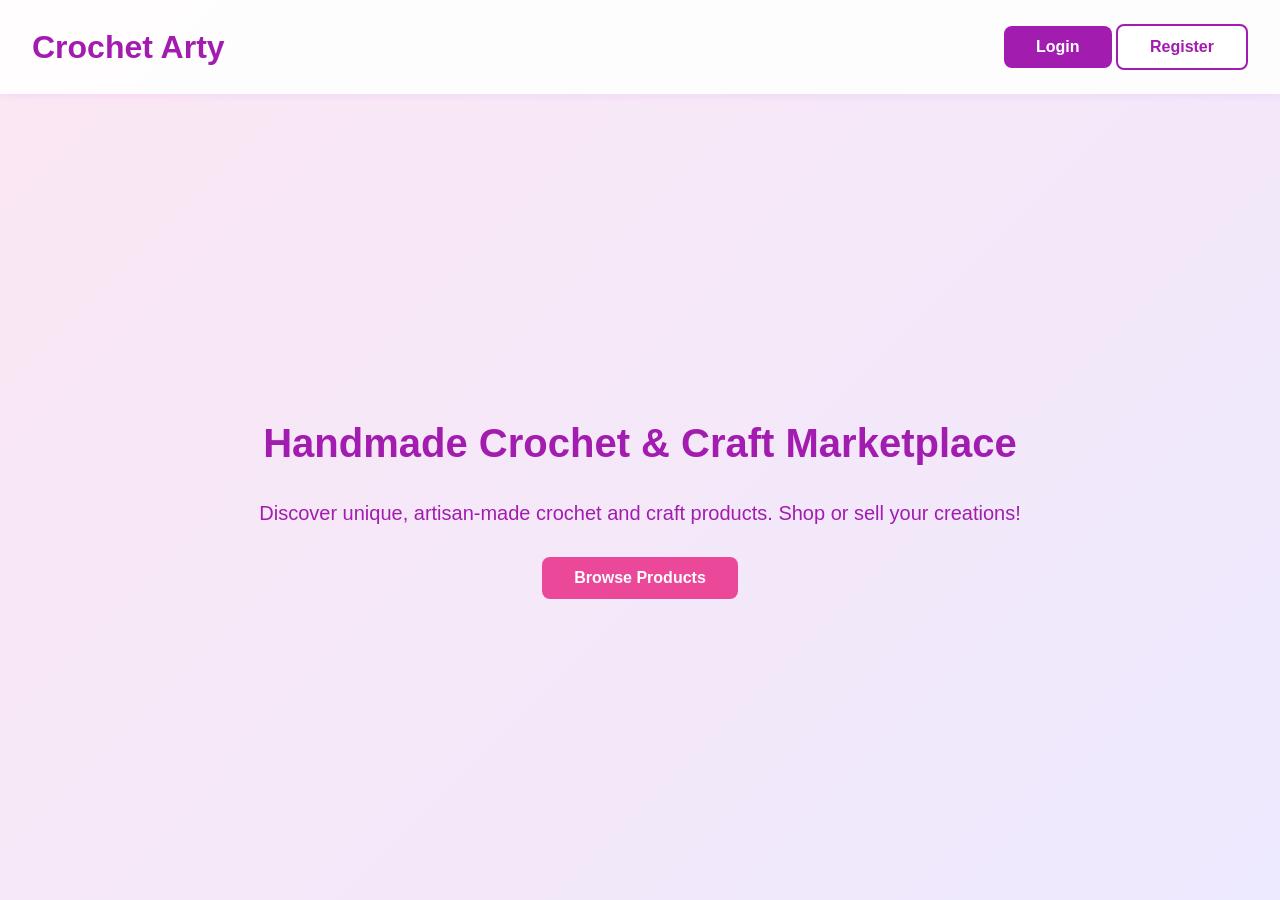
==== frontend/index.html @ 5a39df56 "first" ====
<!DOCTYPE html>
<html lang="en">
<head>
  <meta charset="UTF-8">
  <meta name="viewport" content="width=device-width, initial-scale=1.0">
  <title>Crochet Arty - Handmade Crafts</title>
  <link rel="stylesheet" href="css/style.css">
</head>
<body class="bg-gradient min-h-screen flex flex-col">
  <nav class="navbar">
    <span class="logo">Crochet Arty</span>
    <div>
      <a href="login.html" class="btn btn-primary">Login</a>
      <a href="register.html" class="btn btn-outline">Register</a>
    </div>
  </nav>
  <main class="main-center">
    <h1 class="hero-title">Handmade Crochet & Craft Marketplace</h1>
    <p class="hero-desc">Discover unique, artisan-made crochet and craft products. Shop or sell your creations!</p>
    <div>
      <a href="home.html" class="btn btn-hero">Browse Products</a>
    </div>
  </main>

  <script>
    // (Removed localStorage and profileNav logic)
  </script>
</body>
</html>
---- frontend/css/style.css ----
/* Crochet Arty - Modern Responsive CSS */
:root {
  --primary: #a21caf;
  --secondary: #ec4899;
  --bg-gradient: linear-gradient(135deg, #fce7f3 0%, #ede9fe 100%);
  --text-dark: #3b0764;
  --text-light: #a21caf;
  --card-bg: #fff;
  --border: #e5e7eb;
  --shadow: 0 2px 8px rgba(160, 32, 240, 0.08);
}
body.bg-gradient {
  min-height: 100vh;
  background: var(--bg-gradient);
  margin: 0;
  font-family: 'Segoe UI', Arial, sans-serif;
  color: var(--text-dark);
  display: flex;
  flex-direction: column;
}
.navbar {
  display: flex;
  justify-content: space-between;
  align-items: center;
  padding: 1.5rem 2rem;
  background: rgba(255,255,255,0.9);
  box-shadow: var(--shadow);
}
.logo {
  font-size: 2rem;
  font-weight: bold;
  color: var(--primary);
}
.nav-links a {
  margin-left: 1.5rem;
  color: var(--primary);
  text-decoration: none;
  font-weight: 500;
  transition: color 0.2s;
}
.nav-links a.logout {
  color: var(--secondary);
}
.nav-links a:hover {
  color: var(--secondary);
}
.main-center {
  flex: 1;
  display: flex;
  flex-direction: column;
  align-items: center;
  justify-content: center;
  text-align: center;
  padding: 2rem 1rem;
}
.hero-title {
  font-size: 2.5rem;
  font-weight: 800;
  color: var(--primary);
  margin-bottom: 1rem;
}
.hero-desc {
  font-size: 1.25rem;
  color: var(--text-light);
  margin-bottom: 2rem;
}
.btn {
  display: inline-block;
  padding: 0.75rem 2rem;
  border-radius: 0.5rem;
  font-size: 1rem;
  font-weight: 600;
  border: none;
  cursor: pointer;
  text-decoration: none;
  transition: background 0.2s, color 0.2s;
}
.btn-primary {
  background: var(--primary);
  color: #fff;
}
.btn-primary:hover {
  background: var(--secondary);
}
.btn-outline {
  background: #fff;
  color: var(--primary);
  border: 2px solid var(--primary);
}
.btn-outline:hover {
  background: var(--primary);
  color: #fff;
}
.btn-hero {
  background: var(--secondary);
  color: #fff;
}
.btn-hero:hover {
  background: var(--primary);
}
.footer {
  text-align: center;
  padding: 1rem;
  color: var(--text-light);
  background: transparent;
  font-size: 1rem;
}
.form-container {
  background: #fff;
  padding: 2rem 2.5rem;
  border-radius: 1rem;
  box-shadow: var(--shadow);
  max-width: 400px;
  width: 100%;
  margin: 3rem auto;
}
.form-title {
  font-size: 1.5rem;
  color: var(--primary);
  font-weight: bold;
  margin-bottom: 1.5rem;
  text-align: center;
}
.form {
  display: flex;
  flex-direction: column;
  gap: 1.25rem;
}
.form-group label {
  display: block;
  margin-bottom: 0.5rem;
  color: var(--primary);
  font-weight: 500;
}
.form-group input {
  width: 100%;
  padding: 0.75rem;
  border: 1px solid var(--border);
  border-radius: 0.5rem;
  font-size: 1rem;
  outline: none;
  transition: border 0.2s;
}
.form-group input:focus {
  border-color: var(--primary);
}
.form-footer {
  margin-top: 1.5rem;
  text-align: center;
  color: var(--text-light);
}
.form-footer a {
  color: var(--secondary);
  text-decoration: underline;
  font-weight: 600;
}
.main-content {
  flex: 1;
  max-width: 1200px;
  margin: 0 auto;
  width: 100%;
  padding: 2rem 1rem;
}
.section-title {
  font-size: 2rem;
  color: var(--primary);
  font-weight: bold;
  margin-bottom: 1.5rem;
}
.search-bar-container {
  display: flex;
  flex-direction: column;
  gap: 1rem;
  margin-bottom: 2rem;
  align-items: flex-start;
}
.search-bar {
  width: 100%;
  max-width: 350px;
  padding: 0.75rem 1rem;
  border: 1px solid var(--border);
  border-radius: 0.5rem;
  font-size: 1rem;
}
.product-grid {
  display: grid;
  grid-template-columns: repeat(auto-fit, minmax(260px, 1fr));
  gap: 2rem;
}
.product-card {
  background: var(--card-bg);
  border-radius: 1rem;
  box-shadow: var(--shadow);
  overflow: hidden;
  display: flex;
  flex-direction: column;
  transition: transform 0.15s;
}
.product-card:hover {
  transform: translateY(-4px) scale(1.02);
}
.product-img {
  width: 100%;
  height: 180px;
  object-fit: cover;
}
.product-info {
  padding: 1.25rem;
  display: flex;
  flex-direction: column;
  flex: 1;
}
.product-title {
  font-size: 1.2rem;
  font-weight: bold;
  color: var(--primary);
  margin-bottom: 0.5rem;
}
.product-price {
  color: var(--secondary);
  font-size: 1.1rem;
  font-weight: 600;
  margin-bottom: 0.5rem;
}
.product-desc {
  color: #555;
  font-size: 0.95rem;
  flex: 1;
  margin-bottom: 1rem;
}
.no-products {
  grid-column: 1/-1;
  text-align: center;
  color: var(--text-light);
  font-size: 1.1rem;
  padding: 2rem 0;
}
.product-detail-container {
  display: flex;
  flex-direction: column;
  gap: 2rem;
  background: var(--card-bg);
  border-radius: 1rem;
  box-shadow: var(--shadow);
  padding: 2rem;
  max-width: 800px;
  margin: 2rem auto;
}
.product-detail-card {
  display: flex;
  flex-direction: column;
  gap: 2rem;
}
.product-detail-img {
  width: 100%;
  max-width: 350px;
  height: 250px;
  object-fit: cover;
  border-radius: 1rem;
  margin-bottom: 1rem;
}
.product-detail-info {
  display: flex;
  flex-direction: column;
  gap: 1rem;
}
.product-detail-actions {
  display: flex;
  gap: 1rem;
  margin-top: 1rem;
}
.cart-items {
  display: flex;
  flex-direction: column;
  gap: 1.5rem;
}
.cart-item {
  display: flex;
  gap: 1.5rem;
  background: var(--card-bg);
  border-radius: 1rem;
  box-shadow: var(--shadow);
  padding: 1.25rem;
  align-items: center;
}
.cart-item-img {
  width: 100px;
  height: 100px;
  object-fit: cover;
  border-radius: 0.75rem;
}
.cart-item-info {
  flex: 1;
}
.cart-item-actions {
  display: flex;
  align-items: center;
  gap: 0.75rem;
  margin-top: 0.5rem;
}
.cart-qty {
  width: 60px;
  padding: 0.5rem;
  border-radius: 0.5rem;
  border: 1px solid var(--border);
  font-size: 1rem;
}
.cart-summary-bar {
  display: flex;
  justify-content: space-between;
  align-items: center;
  background: var(--card-bg);
  border-radius: 1rem;
  box-shadow: var(--shadow);
  padding: 1.25rem;
  margin-top: 2rem;
}

.cart-actions {
  display: flex;
  gap: 1rem;
  justify-content: center;
  margin-top: 1rem;
  flex-wrap: wrap;
}
.cart-total-label {
  font-weight: bold;
  color: var(--primary);
}
.cart-total-value {
  font-size: 1.2rem;
  color: var(--secondary);
  font-weight: bold;
}
.dashboard-main {
  max-width: 1000px;
  margin: 0 auto;
}
.dashboard-section {
  margin-bottom: 2.5rem;
}
.dashboard-title {
  font-size: 1.2rem;
  color: var(--primary);
  font-weight: 600;
  margin-bottom: 1rem;
}
.dashboard-form {
  display: flex;
  flex-wrap: wrap;
  gap: 1rem;
  background: var(--card-bg);
  padding: 1.5rem;
  border-radius: 1rem;
  box-shadow: var(--shadow);
  margin-bottom: 1.5rem;
}
.dashboard-form input {
  flex: 1 1 180px;
  padding: 0.75rem;
  border-radius: 0.5rem;
  border: 1px solid var(--border);
  font-size: 1rem;
}
.dashboard-actions {
  display: flex;
  gap: 0.75rem;
  margin-top: 1rem;
}
.order-list {
  background: var(--card-bg);
  border-radius: 1rem;
  box-shadow: var(--shadow);
  padding: 1.5rem;
}
.order-item {
  display: flex;
  flex-wrap: wrap;
  gap: 1.5rem;
  justify-content: space-between;
  align-items: center;
  border-bottom: 1px solid var(--border);
  padding: 0.75rem 0;
}
.order-status {
  color: #059669;
  font-weight: 600;
}
.categories-bar {
  display: flex;
  flex-wrap: wrap;
  gap: 0.75rem;
  margin-bottom: 2rem;
  justify-content: flex-start;
}
.category-btn {
  background: #fff;
  color: var(--primary);
  border: 2px solid var(--primary);
  border-radius: 2rem;
  padding: 0.5rem 1.5rem;
  font-size: 1rem;
  font-weight: 500;
  cursor: pointer;
  transition: background 0.2s, color 0.2s;
}
.category-btn.active,
.category-btn:hover {
  background: var(--primary);
  color: #fff;
}
.product-category {
  display: inline-block;
  margin-top: 0.5rem;
  font-size: 0.95rem;
  color: var(--secondary);
  font-weight: 500;
}
.product-actions {
  display: flex;
  gap: 0.5rem;
  margin-top: 1rem;
}
.search-bar-top {
  display: flex;
  gap: 1rem;
  align-items: center;
  margin-bottom: 2rem;
  flex-wrap: wrap;
}
.sort-filter {
  padding: 0.75rem 1rem;
  border: 1.5px solid var(--border);
  border-radius: 0.5rem;
  font-size: 1rem;
  background: #fff;
  color: var(--primary);
  font-weight: 500;
  outline: none;
  transition: border 0.2s;
}
.sort-filter:focus {
  border-color: var(--primary);
}
.profile-main {
  max-width: 900px;
  margin: 0 auto;
}
.profile-section {
  margin-bottom: 2.5rem;
}
.profile-title {
  font-size: 1.2rem;
  color: var(--primary);
  font-weight: 600;
  margin-bottom: 1rem;
}
.profile-info {
  background: var(--card-bg);
  border-radius: 1rem;
  box-shadow: var(--shadow);
  padding: 1.5rem;
  margin-bottom: 1rem;
  display: flex;
  flex-direction: column;
  gap: 0.75rem;
}
.discount {
  background: var(--secondary);
  color: #fff;
  font-size: 0.95rem;
  font-weight: 600;
  border-radius: 0.5rem;
  padding: 0.2rem 0.6rem;
  margin-left: 0.5rem;
}
.modal {
  position: fixed;
  top: 50%;
  left: 50%;
  transform: translate(-50%, -50%);
  z-index: 1001;
  background: #fff;
  border-radius: 1rem;
  box-shadow: var(--shadow);
  min-width: 320px;
  max-width: 95vw;
  width: 400px;
  padding: 2rem 1.5rem;
  display: flex;
  flex-direction: column;
  align-items: center;
}
.modal-content {
  width: 100%;
}
.modal-title {
  font-size: 1.3rem;
  color: var(--primary);
  font-weight: bold;
  margin-bottom: 1rem;
  text-align: center;
}
.modal-input {
  width: 100%;
  padding: 0.75rem;
  border: 1px solid var(--border);
  border-radius: 0.5rem;
  font-size: 1rem;
  margin-bottom: 1rem;
  resize: vertical;
}
.modal-overlay {
  position: fixed;
  top: 0;
  left: 0;
  width: 100vw;
  height: 100vh;
  background: rgba(0,0,0,0.25);
  z-index: 1000;
}
@media (max-width: 900px) {
  .main-content, .dashboard-main {
    padding: 1rem 0.5rem;
  }
  .product-detail-container {
    padding: 1rem;
  }
}
@media (max-width: 600px) {
  .navbar {
    flex-direction: column;
    gap: 0.5rem;
    padding: 1rem;
  }
  .main-center {
    padding: 1rem 0.5rem;
  }
  .product-detail-card {
    flex-direction: column;
    gap: 1rem;
  }
  .product-detail-img {
    max-width: 100%;
    height: 180px;
  }
  .dashboard-form {
    flex-direction: column;
    gap: 0.75rem;
  }
  .order-item {
    flex-direction: column;
    gap: 0.5rem;
    align-items: flex-start;
  }
  .search-bar-top {
    flex-direction: column;
    align-items: stretch;
    gap: 0.5rem;
  }
  .profile-main {
    padding: 0 0.5rem;
  }
  .modal {
    min-width: 90vw;
    width: 95vw;
    padding: 1rem 0.5rem;
  }
}

/* Notification styles */
.notification {
  position: fixed;
  top: 20px;
  right: 20px;
  padding: 1rem 1.5rem;
  border-radius: 0.5rem;
  color: #fff;
  font-weight: 600;
  z-index: 10000;
  animation: slideIn 0.3s ease-out;
  max-width: 300px;
  box-shadow: 0 4px 12px rgba(0, 0, 0, 0.15);
}

.notification-success {
  background: #10b981;
}

.notification-error {
  background: #ef4444;
}

.notification-info {
  background: #3b82f6;
}

@keyframes slideIn {
  from {
    transform: translateX(100%);
    opacity: 0;
  }
  to {
    transform: translateX(0);
    opacity: 1;
  }
}

.notification-warning {
  background: #f59e0b;
}

/* Wishlist styles */
.product-wishlist {
  position: absolute;
  top: 10px;
  right: 10px;
  z-index: 10;
}

.wishlist-btn {
  background: rgba(255, 255, 255, 0.9);
  border: none;
  border-radius: 50%;
  width: 40px;
  height: 40px;
  font-size: 20px;
  cursor: pointer;
  transition: all 0.2s;
  display: flex;
  align-items: center;
  justify-content: center;
  box-shadow: 0 2px 4px rgba(0, 0, 0, 0.1);
}

.wishlist-btn:hover {
  background: white;
  transform: scale(1.1);
}

.wishlist-btn.in-wishlist {
  color: #ef4444;
  background: white;
}

.product-card {
  position: relative;
}

.product-rating {
  color: #fbbf24;
  font-size: 14px;
  margin: 0.5rem 0;
}

.rating-count {
  color: #6b7280;
  font-size: 12px;
  margin-left: 0.25rem;
}

/* Orders styles */
.orders-container {
  display: flex;
  flex-direction: column;
  gap: 1.5rem;
}

.order-card {
  background: var(--card-bg);
  border-radius: 1rem;
  box-shadow: var(--shadow);
  padding: 1.5rem;
  transition: transform 0.2s;
}

.order-card:hover {
  transform: translateY(-2px);
}

.order-header {
  display: flex;
  justify-content: space-between;
  align-items: flex-start;
  margin-bottom: 1rem;
  flex-wrap: wrap;
  gap: 1rem;
}

.order-info h3 {
  color: var(--primary);
  margin: 0 0 0.25rem 0;
  font-size: 1.1rem;
}

.order-date {
  color: #6b7280;
  margin: 0;
  font-size: 0.9rem;
}

.order-status {
  text-align: right;
}

.status-badge {
  display: inline-block;
  padding: 0.25rem 0.75rem;
  border-radius: 1rem;
  font-size: 0.8rem;
  font-weight: 600;
  text-transform: uppercase;
  margin-bottom: 0.5rem;
}

.status-pending { background: #fef3c7; color: #92400e; }
.status-confirmed { background: #dbeafe; color: #1e40af; }
.status-processing { background: #e0e7ff; color: #5b21b6; }
.status-shipped { background: #d1fae5; color: #065f46; }
.status-delivered { background: #dcfce7; color: #166534; }
.status-cancelled { background: #fee2e2; color: #991b1b; }

.order-total {
  display: block;
  font-size: 1.1rem;
  font-weight: 600;
  color: var(--secondary);
}

.order-items {
  display: flex;
  flex-wrap: wrap;
  gap: 1rem;
  margin-bottom: 1rem;
  padding: 1rem 0;
  border-top: 1px solid var(--border);
  border-bottom: 1px solid var(--border);
}

.order-item-preview {
  display: flex;
  align-items: center;
  gap: 0.75rem;
  flex: 1;
  min-width: 200px;
}

.item-image {
  width: 50px;
  height: 50px;
  object-fit: cover;
  border-radius: 0.5rem;
}

.item-info {
  display: flex;
  flex-direction: column;
  gap: 0.25rem;
}

.item-title {
  font-weight: 500;
  color: var(--text-dark);
  font-size: 0.9rem;
}

.item-qty {
  color: #6b7280;
  font-size: 0.8rem;
}

.more-items {
  color: var(--text-light);
  font-size: 0.9rem;
  align-self: center;
}

.order-actions {
  display: flex;
  gap: 0.75rem;
  flex-wrap: wrap;
}

/* Wishlist specific styles */
.wishlist-header {
  display: flex;
  justify-content: space-between;
  align-items: center;
  margin-bottom: 2rem;
  flex-wrap: wrap;
  gap: 1rem;
}

.wishlist-item {
  position: relative;
}

.wishlist-remove {
  position: absolute;
  top: 10px;
  right: 10px;
  z-index: 10;
}

.remove-btn {
  background: rgba(255, 255, 255, 0.9);
  border: none;
  border-radius: 50%;
  width: 30px;
  height: 30px;
  font-size: 16px;
  cursor: pointer;
  transition: all 0.2s;
  display: flex;
  align-items: center;
  justify-content: center;
}

.remove-btn:hover {
  background: #fee2e2;
  transform: scale(1.1);
}

.wishlist-date {
  color: #6b7280;
  font-size: 0.8rem;
  margin-top: 0.5rem;
  font-style: italic;
}

/* Modal improvements */
.modal-header {
  display: flex;
  justify-content: space-between;
  align-items: center;
  margin-bottom: 1.5rem;
  padding-bottom: 1rem;
  border-bottom: 1px solid var(--border);
}

.order-detail-content {
  display: flex;
  flex-direction: column;
  gap: 1.5rem;
}

.order-summary, .shipping-address, .order-items-detail {
  padding: 1rem;
  background: #f9fafb;
  border-radius: 0.5rem;
}

.order-summary h3, .shipping-address h4, .order-items-detail h4 {
  margin: 0 0 1rem 0;
  color: var(--primary);
}

.order-item-detail {
  display: flex;
  gap: 1rem;
  padding: 1rem 0;
  border-bottom: 1px solid var(--border);
}

.order-item-detail:last-child {
  border-bottom: none;
}

.item-details h5 {
  margin: 0 0 0.5rem 0;
  color: var(--text-dark);
}

.item-details p {
  margin: 0.25rem 0;
  color: #6b7280;
  font-size: 0.9rem;
}

/* Checkout styles */
.checkout-container {
  max-width: 800px;
  margin: 0 auto;
  padding: 2rem 1rem;
}

.checkout-content {
  display: flex;
  flex-direction: column;
  gap: 2rem;
}

.checkout-section {
  background: var(--card-bg);
  border-radius: 1rem;
  box-shadow: var(--shadow);
  padding: 1.5rem;
}

.checkout-section-title {
  color: var(--primary);
  font-size: 1.2rem;
  font-weight: 600;
  margin: 0 0 1rem 0;
  padding-bottom: 0.5rem;
  border-bottom: 1px solid var(--border);
}

.checkout-form {
  display: flex;
  flex-direction: column;
  gap: 1rem;
}

.form-row {
  display: grid;
  grid-template-columns: 1fr 1fr;
  gap: 1rem;
}

.form-group {
  display: flex;
  flex-direction: column;
  gap: 0.5rem;
}

.form-group label {
  color: var(--primary);
  font-weight: 500;
  font-size: 0.9rem;
}

.form-group input,
.form-group textarea {
  padding: 0.75rem;
  border: 1px solid var(--border);
  border-radius: 0.5rem;
  font-size: 1rem;
  transition: border-color 0.2s;
}

.form-group input:focus,
.form-group textarea:focus {
  outline: none;
  border-color: var(--primary);
}

.order-summary-content {
  display: flex;
  flex-direction: column;
  gap: 1rem;
}

.checkout-item {
  display: flex;
  gap: 1rem;
  padding: 1rem;
  background: #f9fafb;
  border-radius: 0.5rem;
}

.checkout-item-img {
  width: 80px;
  height: 80px;
  object-fit: cover;
  border-radius: 0.5rem;
}

.checkout-item-info {
  flex: 1;
}

.checkout-item-info h4 {
  margin: 0 0 0.25rem 0;
  color: var(--text-dark);
  font-size: 1rem;
}

.item-category {
  color: #6b7280;
  font-size: 0.8rem;
  margin: 0 0 0.5rem 0;
}

.item-pricing {
  display: flex;
  gap: 1rem;
  align-items: center;
  font-size: 0.9rem;
}

.item-price {
  color: var(--text-light);
}

.item-qty {
  color: #6b7280;
}

.item-total {
  color: var(--secondary);
  font-weight: 600;
  margin-left: auto;
}

.payment-methods {
  display: flex;
  flex-direction: column;
  gap: 1rem;
}

.payment-option {
  display: flex;
  align-items: flex-start;
  gap: 0.75rem;
  padding: 1rem;
  border: 2px solid var(--border);
  border-radius: 0.5rem;
  cursor: pointer;
  transition: all 0.2s;
}

.payment-option:hover {
  border-color: var(--primary);
  background: #faf5ff;
}

.payment-option input[type="radio"] {
  margin-top: 0.25rem;
}

.payment-option input[type="radio"]:checked + .payment-label {
  color: var(--primary);
}

.payment-option:has(input:checked) {
  border-color: var(--primary);
  background: #faf5ff;
}

.payment-label {
  display: flex;
  flex-direction: column;
  gap: 0.25rem;
}

.payment-label strong {
  font-size: 1rem;
}

.payment-label small {
  color: #6b7280;
  font-size: 0.8rem;
}

#orderNotes {
  width: 100%;
  padding: 0.75rem;
  border: 1px solid var(--border);
  border-radius: 0.5rem;
  font-size: 1rem;
  resize: vertical;
  min-height: 80px;
}

.order-total-section {
  display: flex;
  flex-direction: column;
  gap: 1.5rem;
}

.total-breakdown {
  display: flex;
  flex-direction: column;
  gap: 0.75rem;
  padding: 1rem;
  background: #f9fafb;
  border-radius: 0.5rem;
}

.total-row {
  display: flex;
  justify-content: space-between;
  align-items: center;
  font-size: 1rem;
}

.total-final {
  font-size: 1.2rem;
  font-weight: 600;
  color: var(--primary);
  padding-top: 0.75rem;
  border-top: 1px solid var(--border);
}

.btn-large {
  padding: 1rem 2rem;
  font-size: 1.1rem;
  font-weight: 600;
}

.btn-disabled {
  opacity: 0.6;
  cursor: not-allowed;
}

/* Product Detail Page Styles */
.product-detail-main {
  max-width: 1200px;
  margin: 0 auto;
  padding: 2rem 1rem;
}

.loading-container, .error-container {
  display: flex;
  justify-content: center;
  align-items: center;
  min-height: 400px;
  text-align: center;
}

.error-message h3 {
  color: var(--primary);
  margin-bottom: 1rem;
}

.error-message p {
  color: #6b7280;
  margin-bottom: 2rem;
}

.product-detail-card {
  display: grid;
  grid-template-columns: 1fr 1fr;
  gap: 3rem;
  background: var(--card-bg);
  border-radius: 1rem;
  box-shadow: var(--shadow);
  padding: 2rem;
  margin-bottom: 2rem;
}

.product-images {
  display: flex;
  flex-direction: column;
  gap: 1rem;
}

.product-detail-img {
  width: 100%;
  height: 400px;
  object-fit: cover;
  border-radius: 1rem;
}

.product-header {
  display: flex;
  justify-content: space-between;
  align-items: flex-start;
  margin-bottom: 1rem;
}

.product-title {
  font-size: 2rem;
  font-weight: bold;
  color: var(--primary);
  margin: 0;
  flex: 1;
}

.wishlist-btn-large {
  background: rgba(255, 255, 255, 0.9);
  border: 2px solid var(--border);
  border-radius: 50%;
  width: 50px;
  height: 50px;
  font-size: 24px;
  cursor: pointer;
  transition: all 0.2s;
  display: flex;
  align-items: center;
  justify-content: center;
  margin-left: 1rem;
}

.wishlist-btn-large:hover {
  border-color: var(--primary);
  background: white;
  transform: scale(1.1);
}

.wishlist-btn-large.in-wishlist {
  color: #ef4444;
  border-color: #ef4444;
  background: white;
}

.product-price {
  font-size: 2rem;
  font-weight: bold;
  color: var(--secondary);
  margin: 1rem 0;
}

.product-description,
.product-materials,
.product-care {
  margin: 1.5rem 0;
}

.product-description h3,
.product-materials h3,
.product-care h3 {
  color: var(--primary);
  font-size: 1.1rem;
  margin-bottom: 0.5rem;
}

.materials-list {
  display: flex;
  flex-wrap: wrap;
  gap: 0.5rem;
}

.material-tag {
  background: #f3f4f6;
  color: var(--text-dark);
  padding: 0.25rem 0.75rem;
  border-radius: 1rem;
  font-size: 0.9rem;
  border: 1px solid var(--border);
}

.product-stock {
  margin: 1rem 0;
}

.stock-info {
  font-weight: 600;
  padding: 0.5rem 1rem;
  border-radius: 0.5rem;
  font-size: 0.9rem;
}

.stock-info.in-stock {
  background: #dcfce7;
  color: #166534;
}

.stock-info.out-of-stock {
  background: #fee2e2;
  color: #991b1b;
}

.product-detail-actions {
  display: flex;
  gap: 1rem;
  margin-top: 2rem;
}

.btn-large {
  padding: 1rem 2rem;
  font-size: 1.1rem;
  font-weight: 600;
  flex: 1;
}

/* Reviews Section */
.reviews-section {
  background: var(--card-bg);
  border-radius: 1rem;
  box-shadow: var(--shadow);
  padding: 2rem;
  margin-top: 2rem;
}

.reviews-section .section-title {
  margin-bottom: 1.5rem;
  font-size: 1.5rem;
}

.review-card {
  border-bottom: 1px solid var(--border);
  padding: 1.5rem 0;
}

.review-card:last-child {
  border-bottom: none;
}

.review-header {
  display: flex;
  justify-content: space-between;
  align-items: center;
  margin-bottom: 0.5rem;
}

.review-rating {
  color: #fbbf24;
  font-size: 1.1rem;
}

.review-date {
  color: #6b7280;
  font-size: 0.9rem;
}

.review-title {
  color: var(--primary);
  font-size: 1.1rem;
  margin: 0.5rem 0;
}

.review-comment {
  color: var(--text-dark);
  line-height: 1.6;
  margin: 0.5rem 0 1rem 0;
}

.review-author {
  display: flex;
  align-items: center;
  gap: 1rem;
  font-size: 0.9rem;
  color: #6b7280;
}

.verified-badge {
  background: #dcfce7;
  color: #166534;
  padding: 0.25rem 0.5rem;
  border-radius: 0.25rem;
  font-size: 0.8rem;
  font-weight: 600;
}

.no-reviews {
  text-align: center;
  color: #6b7280;
  font-style: italic;
  padding: 2rem 0;
}

/* Responsive improvements */
@media (max-width: 768px) {
  .order-header {
    flex-direction: column;
    align-items: flex-start;
  }
  
  .order-status {
    text-align: left;
  }
  
  .order-item-preview {
    min-width: 100%;
  }
  
  .order-actions {
    justify-content: stretch;
  }
  
  .order-actions .btn {
    flex: 1;
    text-align: center;
  }
  
  .wishlist-header {
    flex-direction: column;
    align-items: stretch;
  }
  
  .form-row {
    grid-template-columns: 1fr;
  }
  
  .checkout-item {
    flex-direction: column;
    text-align: center;
  }
  
  .checkout-item-img {
    align-self: center;
  }
  
  .item-pricing {
    justify-content: center;
  }
  
  .item-total {
    margin-left: 0;
  }
} /* Pr
oduct Detail Responsive Styles */
@media (max-width: 768px) {
  .product-detail-card {
    grid-template-columns: 1fr;
    gap: 2rem;
    padding: 1.5rem;
  }
  
  .product-detail-img {
    height: 300px;
  }
  
  .product-header {
    flex-direction: column;
    align-items: flex-start;
    gap: 1rem;
  }
  
  .wishlist-btn-large {
    margin-left: 0;
    align-self: flex-end;
  }
  
  .product-detail-actions {
    flex-direction: column;
  }
  
  .reviews-section {
    padding: 1.5rem;
  }
}/* O
rder Confirmation Styles */
.confirmation-container {
  max-width: 600px;
  margin: 2rem auto;
  padding: 1rem;
}

.confirmation-card {
  background: var(--card-bg);
  border-radius: 1rem;
  box-shadow: var(--shadow);
  padding: 3rem 2rem;
  text-align: center;
}

.success-icon {
  font-size: 4rem;
  margin-bottom: 1rem;
}

.confirmation-title {
  color: var(--primary);
  font-size: 2rem;
  font-weight: bold;
  margin-bottom: 1rem;
}

.confirmation-message {
  color: #6b7280;
  font-size: 1.1rem;
  margin-bottom: 2rem;
}

.order-summary {
  text-align: left;
  margin: 2rem 0;
  padding: 1.5rem;
  background: #f9fafb;
  border-radius: 0.5rem;
}

.order-info h3 {
  color: var(--primary);
  margin-bottom: 1rem;
}

.order-info p, .shipping-info p {
  margin: 0.5rem 0;
  color: var(--text-dark);
}

.shipping-info, .order-items {
  margin-top: 1.5rem;
  padding-top: 1.5rem;
  border-top: 1px solid var(--border);
}

.shipping-info h4, .order-items h4 {
  color: var(--primary);
  margin-bottom: 1rem;
}

.confirmation-item {
  display: flex;
  align-items: center;
  gap: 1rem;
  padding: 0.75rem 0;
  border-bottom: 1px solid var(--border);
}

.confirmation-item:last-child {
  border-bottom: none;
}

.confirmation-item .item-image {
  width: 60px;
  height: 60px;
  object-fit: cover;
  border-radius: 0.5rem;
}

.confirmation-item .item-details {
  display: flex;
  flex-direction: column;
  gap: 0.25rem;
  flex: 1;
}

.confirmation-item .item-title {
  font-weight: 600;
  color: var(--text-dark);
}

.confirmation-item .item-qty {
  color: #6b7280;
  font-size: 0.9rem;
}

.confirmation-item .item-price {
  color: var(--secondary);
  font-weight: 600;
}

.confirmation-actions {
  display: flex;
  gap: 1rem;
  justify-content: center;
  margin-top: 2rem;
  flex-wrap: wrap;
}

@media (max-width: 600px) {
  .confirmation-card {
    padding: 2rem 1rem;
  }
  
  .confirmation-actions {
    flex-direction: column;
  }
  
  .confirmation-item {
    flex-direction: column;
    text-align: center;
  }
}
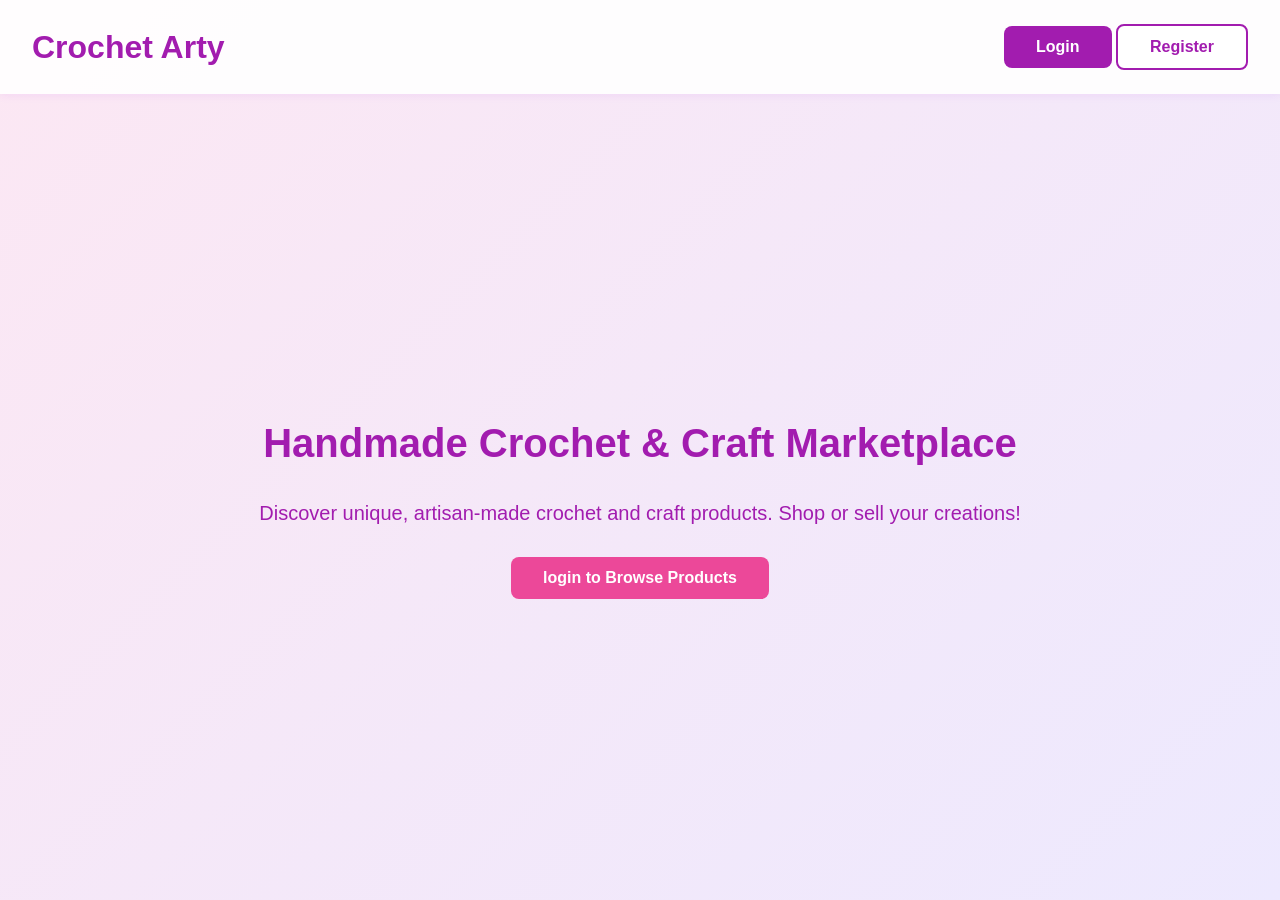
==== commit 3897b9e8: "A" ====
--- a/frontend/index.html
+++ b/frontend/index.html
@@ -18,7 +18,7 @@
     <h1 class="hero-title">Handmade Crochet & Craft Marketplace</h1>
     <p class="hero-desc">Discover unique, artisan-made crochet and craft products. Shop or sell your creations!</p>
     <div>
-      <a href="home.html" class="btn btn-hero">Browse Products</a>
+      <a href="login.html" class="btn btn-hero">login to Browse Products</a>
     </div>
   </main>
 
